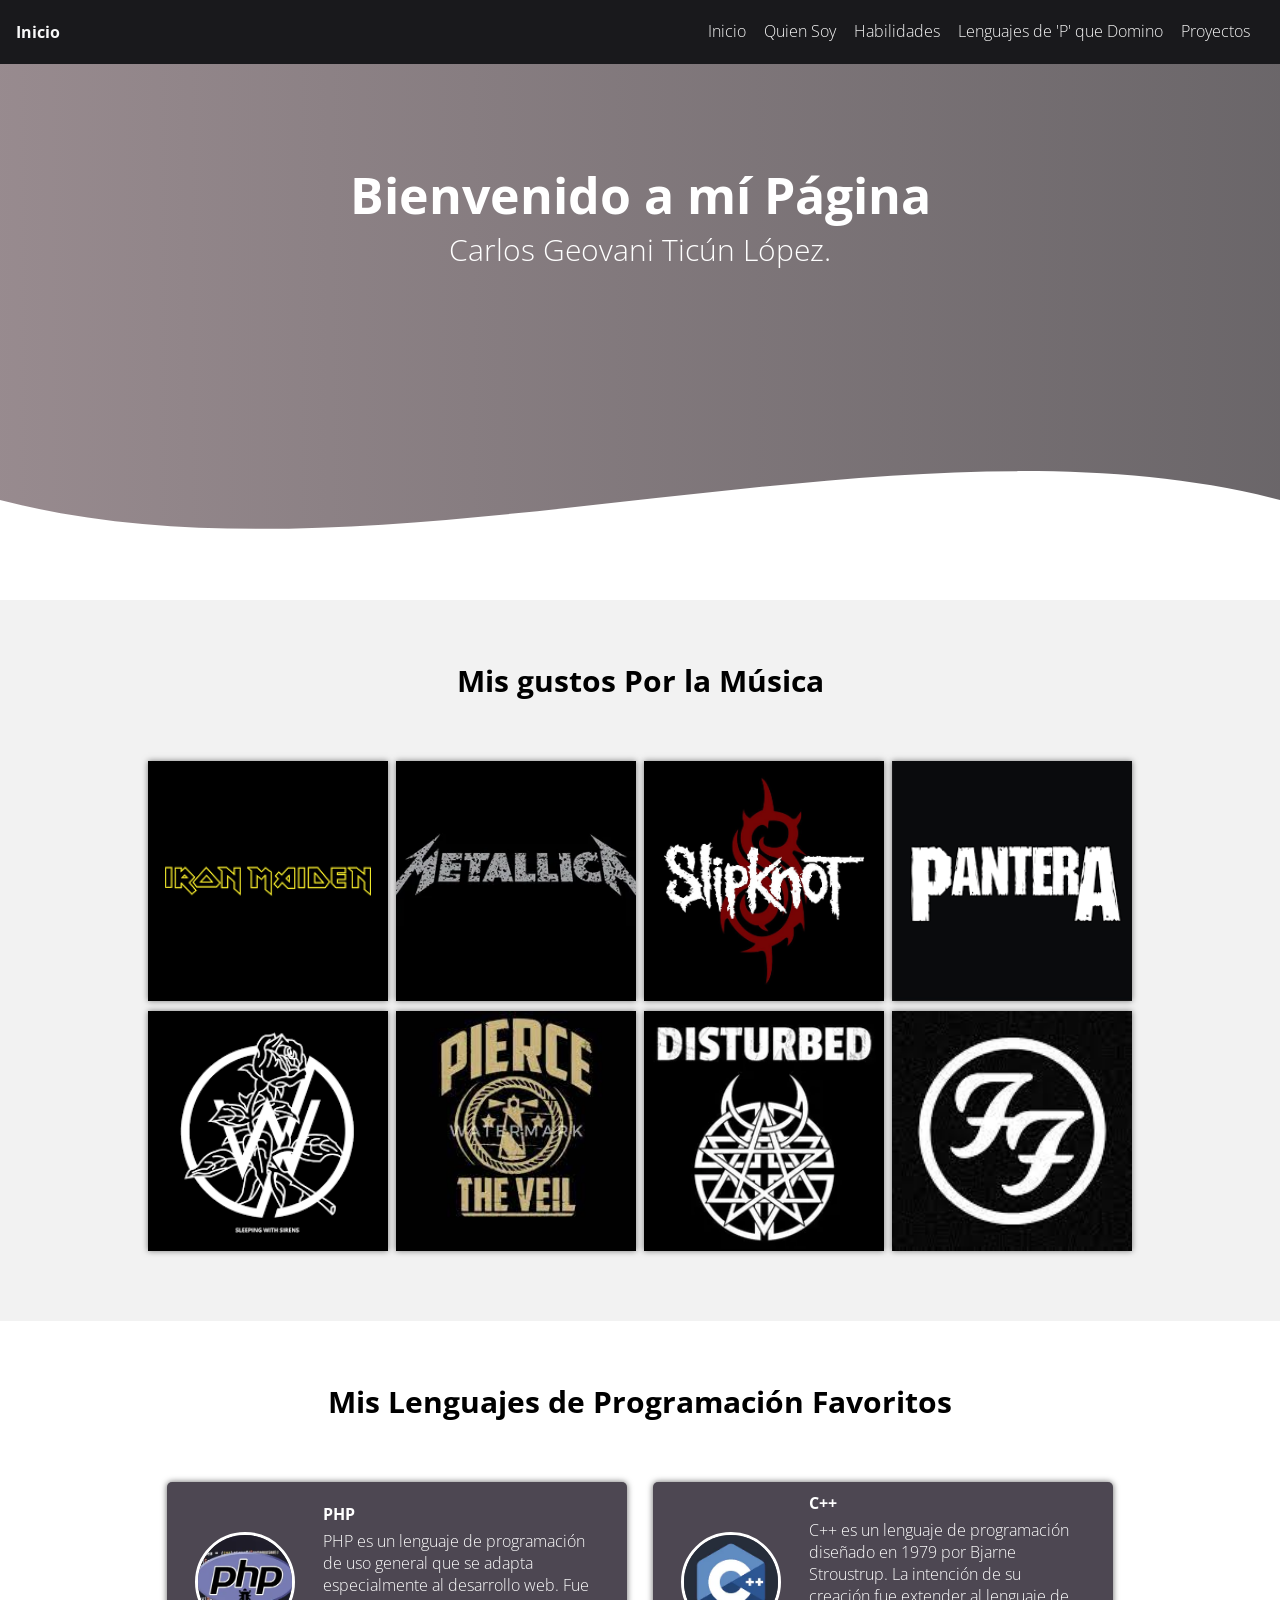
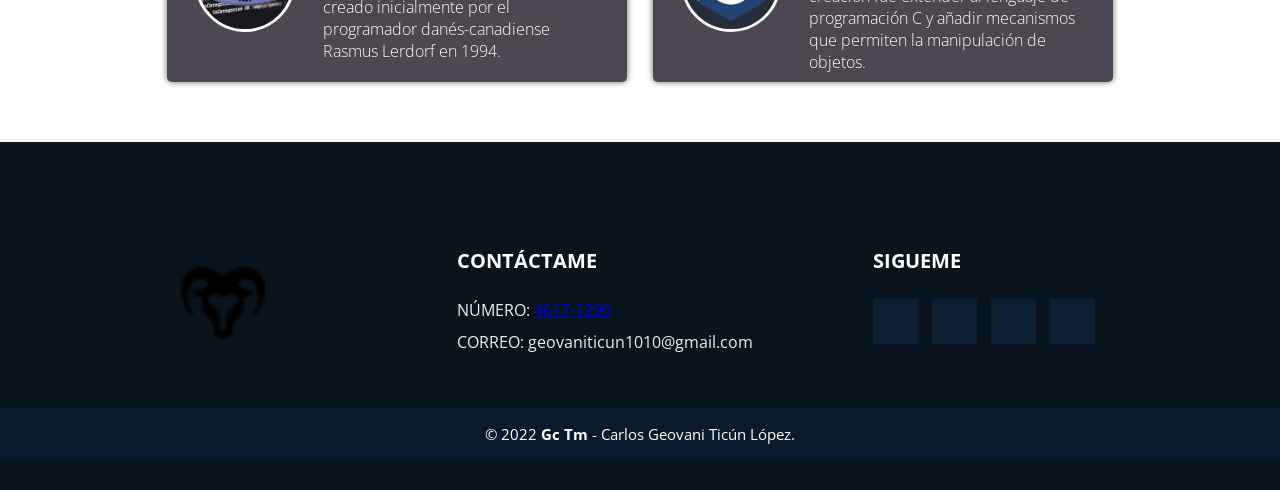
==== index.html @ 4ea9c150 "initial commit" ====
<!DOCTYPE html>
<html lang="es">

<head>
    <meta charset="UTF-8">
    <meta name="viewport" content="width=device-width, initial-scale=1.0">
    <meta http-equiv="X-UA-Compatible" content="ie=edge">
    <title>Mi Pagina</title>
    <link rel="shortcut icon" href="img/icons8.png" type="image/x-icon">
    <link rel="stylesheet" href="css/estilos.css">

    <link rel="preconnect" href="https://fonts.googleapis.com" />
    <link rel="preconnect" href="https://fonts.gstatic.com" crossorigin />
    <link href="https://fonts.googleapis.com/css2?family=Poppins:wght@300;400;500&display=swap" rel="stylesheet"/>
    <link href="https://fonts.googleapis.com/icon?family=Material+Icons" rel="stylesheet"/>


    <link href="https://fonts.googleapis.com/css?family=Open+Sans:300,400,700,800&display=swap" rel="stylesheet"> 
    <script src="https://kit.fontawesome.com/eb496ab1a0.js" crossorigin="anonymous"></script>
</head>

<body>
    <nav class="navbar">
        <div class="navbar-overlay" onclick="toggleMenuOpen()"></div>
  
        <button type="button" class="navbar-burger" onclick="toggleMenuOpen()">
          <span class="material-icons">menu</span>
        </button>
        <h1 class="navbar-title">Inicio</h1>
        <nav class="navbar-menu">
          <a type="button" href="index.html" style="color: #f9f9f9;" class="active">Inicio</a>
          <a type="button" href="./views/quien.html" style="color: #f9f9f9;">Quien Soy</a>
          <a type="button" href="./views/habilidades.html" style="color: #f9f9f9;">Habilidades</a>
          <a type="button" href="./views/lenguajes.html" style="color: #f9f9f9;">Lenguajes de 'P' que Domino</a>
          <a type="button" href="./views/proyectos.html" style="color: #f9f9f9;">Proyectos</a>
        </nav>
      </nav>
      <script type="text/javascript" src="./css/main.js"></script>
    <header>
        <section class="textos-header">
            <h1>Bienvenido a mí Página</h1>
            <h2>Carlos Geovani Ticún López.</h2>
        </section>
        <div class="wave" style="height: 150px; overflow: hidden;"><svg viewBox="0 0 500 150" preserveAspectRatio="none"
                style="height: 100%; width: 100%;">
                <path d="M0.00,49.98 C150.00,150.00 349.20,-50.00 500.00,49.98 L500.00,150.00 L0.00,150.00 Z"
                    style="stroke: none; fill: #fff;"></path>
            </svg></div>
    </header>
    <main> 
        <section class="portafolio">
            <div class="contenedor">
                <h2 class="titulo">Mis gustos Por la Música</h2>
                <div class="galeria-port">
                    <div class="imagen-port">
                        <img src="img/iron.png" alt="">
                        <div class="hover-galeria">
                            <img src="img/icono1.png" alt="">
                            <a href="https://www.youtube.com/watch?v=X4bgXH3sJ2Q">Iron Maiden</a>
                        </div>
                    </div>
                    <div class="imagen-port">
                        <img src="img/metallica.webp" alt="">
                        <div class="hover-galeria">
                            <img src="img/icono1.png" alt="">
                            <a href="https://www.youtube.com/watch?v=WLubS6QOMsQ">Metallica</a>
                        </div>
                    </div>
                    <div class="imagen-port">
                        <img src="img/slipknot.jpg" alt="">
                        <div class="hover-galeria">
                            <img src="img/icono1.png" alt="">
                            <a href="https://www.youtube.com/watch?v=V3ADK6gsDGg">Slipknot</a>
                        </div>
                    </div>
                    <div class="imagen-port">
                        <img src="img/pantera.png" alt="">
                        <div class="hover-galeria">
                            <img src="img/icono1.png" alt="">
                            <a href="https://www.youtube.com/watch?v=i97OkCXwotE">Pantera</a>
                        </div>
                    </div>
                    <div class="imagen-port">
                        <img src="img/sleeping.png" alt="">
                        <div class="hover-galeria">
                            <img src="img/icono1.png" alt="">
                            <a href="https://youtu.be/7HjBq9aZ9cw?t=85">sleeping with sirens</a>
                        </div>
                    </div>
                    <div class="imagen-port">
                        <img src="img/pierce2.jpg" alt="">
                        <div class="hover-galeria">
                            <img src="img/icono1.png" alt="">
                            <a href="https://youtu.be/icXUkIfZxyg?t=56">Pierce The Veil</a>
                        </div>
                    </div>
                    <div class="imagen-port">
                        <img src="img/disturbed.webp" alt="">
                        <div class="hover-galeria">
                            <img src="img/icono1.png" alt="">
                            <a href="https://www.youtube.com/watch?v=09LTT0xwdfw">Disturbed</a>
                        </div>
                    </div>
                    <div class="imagen-port">
                        <img src="img/Foo.jpg" alt="">
                        <div class="hover-galeria">
                            <img src="img/icono1.png" alt="">
                            <a href="https://www.youtube.com/watch?v=SBjQ9tuuTJQ">Foo Fighters</a>
                        </div>
                    </div>
                </div>
            </div>
        </section>
        <section class="clientes contenedor">
            <h2 class="titulo">Mis Lenguajes de Programación Favoritos</h2>
            <div class="cards">
                <div class="card">
                    <img src="img/php.webp" alt="">
                    <div class="contenido-texto-card">
                        <h4>PHP</h4>
                        <p>PHP es un lenguaje de programación de uso general que se adapta especialmente al desarrollo web.​ Fue
                             creado inicialmente por el programador danés-canadiense Rasmus Lerdorf en 1994.</p>
                    </div>
                </div>
                <div class="card">
                    <img src="img/c.webp" alt="">
                    <div class="contenido-texto-card">
                        <h4>C++</h4>
                        <p>C++ es un lenguaje de programación diseñado en 1979 por Bjarne Stroustrup. La intención de su creación fue extender al lenguaje de programación C 
                            y añadir mecanismos que permiten la manipulación de objetos.</p>
                    </div>
                </div>
            </div>
        </section>
    </main>
    <footer class="pie-pagina">
        <div class="grupo-1">
            <div class="box">
                <figure>
                    <a href="index.html">
                        <img src="img/icons8.png" alt="Carlos Ticún">
                    </a>
                </figure>
            </div>
            <div class="box">
                <h2>CONTÁCTAME</h2>
                <p style="font-size: medium;">NÚMERO: <a style="font-size: medium;" href="https://api.whatsapp.com/send?phone=50246171290&text=Hola%20Guapo.">4617-1290</a></p>
                <p>CORREO: geovaniticun1010@gmail.com</p>
            </div>
            <div class="box">
                <h2>SIGUEME</h2>
                <div class="red-social">
                    <a href="https://www.facebook.com/geovanny.ticun.5/" class="fa fa-facebook"></a>
                    <a href="https://www.instagram.com/g3.metal_/" class="fa fa-instagram"></a>
                    <a href="https://mobile.twitter.com/GcTicun" class="fa fa-twitter"></a>
                    <a href="https://www.youtube.com/channel/UCPhbS0pTev5R4SlhlU1pXtA" class="fa fa-youtube"></a>
                </div>
            </div>
        </div>
        <div class="grupo-2">
            <small>&copy; 2022 <b>Gc Tm</b> - Carlos Geovani Ticún López.</small>
        </div>
    </footer>
</body>

</html>
---- css/estilos.css ----
* {
    margin: 0;
    padding: 0;
    box-sizing: border-box;
} 

body {
    font-family: 'open sans';
}

.contenedor {
    padding: 60px 0;
    width: 90%;
    max-width: 1000px;
    margin: auto;
    overflow: hidden;
}

.titulo {
    color: #000000;
    font-size: 30px;
    text-align: center;
    margin-bottom: 60px;
}

/* Header */

header {
    width: 100%;
    height: 600px;
    background: #1d181b;
    /* fallback for old browsers */
    background: -webkit-linear-gradient(to right, hsla(341, 94%, 6%, 0.459), hsla(317, 12%, 11%, 0.664)), url("http://grupoconsitel.com/resources/Tecnolog%C3%ADa.gif");
    /* Chrome 10-25, Safari 5.1-6 */
    background: linear-gradient(to right, hsla(341, 94%, 6%, 0.459), hsla(317, 12%, 11%, 0.664)), url("http://grupoconsitel.com/resources/Tecnolog%C3%ADa.gif");
    /* W3C, IE 10+/ Edge, Firefox 16+, Chrome 26+, Opera 12+, Safari 7+ */
    background-size: cover;
    background-attachment: fixed;
    position: relative;
}
/**/
nav{
    text-align: right;
    padding: 30px 50px 0 0;
}

nav > a{
    color:#fff;
    font-weight: 300;
    text-decoration: none;
    margin-right: 10px;
}

nav > a:hover{
    text-decoration: underline;
}

header .textos-header{
    display: flex;
    height: 430px;
    width: 100%;
    align-items: center;
    justify-content: center;
    flex-direction: column;
    text-align: center;
}

.textos-header h1{
    font-size: 50px;
    color:#fff;
}

.textos-header h2{
    font-size: 30px;
    font-weight: 300;
    color:#fff;
}

.wave{
    position: absolute;
    bottom: 0;
    width: 100%;
}

/* About us */

main .sobre-nosotros{
    padding: 30px 0 60px 0;
}
.contenedor-sobre-nosotros{
    display: flex;
    justify-content: space-evenly;
}

.imagen-about-us{
    width: 48%;
}

.sobre-nosotros .contenido-textos{
    width: 48%;
}

.contenido-textos h3{
    margin-bottom: 15px;
}

.contenido-textos h3 span{
    background: #060886;
    color: #fff;
    border-radius: 50%;
    display: inline-block;
    text-align: center;
    width: 30px;
    height: 30px;
    padding: 2px;
    box-shadow: 0 0 6px 0 rgba(0, 0, 0, .5);
    margin-right: 5px;
}

.contenido-textos p{
    padding: 0px 0px 30px 15px;
    font-weight: 300;
    text-align: justify;
}

/* Galeria */
@import url("https://fonts.googleapis.com/css?family=Raleway:300,400,500");
* {
  box-sizing: border-box;
}

.portafolio{
    background: #f2f2f2;
}

.galeria-port{
    display: flex;
    justify-content: space-evenly;
    flex-wrap: wrap;
}

.imagen-port{
    width: 24%;
    margin-bottom: 10px;
    overflow: hidden;
    position: relative;
    cursor: pointer;
    box-shadow: 0 0 6px 0 rgba(0, 0, 0, .5);
}

.imagen-port > img{
    width: 100%;
    height: 100%;
    object-fit: cover;
    display: block;
}

.hover-galeria{
    position: absolute;
    width: 100%;
    height: 100%;
    top: 0;
    transform: scale(0);
    background: rgba(34, 29, 38, 0.7);
    transition: transform .5s;
    display: flex;
    justify-content: center;
    align-items: center;
    flex-direction: column;
}

.hover-galeria img{
    width: 50px;
}

.hover-galeria a{
    color: #fff;
}

.imagen-port:hover .hover-galeria{
    transform: scale(1);
}

/* Clients */

.cards{
    display: flex;
    justify-content: space-evenly;
}

.cards .card{
    background: #4d4752;
    display: flex;
    width: 46%;
    height: 200px;
    align-items: center;
    justify-content: space-evenly;
    border-radius: 5px;
    box-shadow: 0 0 6px 0 rgba(0, 0, 0, 0.6);
}

.cards .card img{
    width: 100px;
    height: 100px;
    object-fit: cover;
    border: 3px solid #fff;
    border-radius: 50%;
    display: block;
}

.cards .card > .contenido-texto-card{
    width: 60%;
    color: #fff;
}

.cards .card > .contenido-texto-card p{
    font-weight: 300;
    padding-top: 5px;
}

/*  Our team */

.about-services{
    background: #f2f2f2;
    padding-bottom: 30px;
}


.servicio-cont{
    display:flex;
    justify-content: space-between;
    align-items: center;
}

.servicio-ind{
    width: 28%;
    text-align: center;
}

.servicio-ind img{
    width: 90%;
}

.servicio-ind h3{
    margin: 10px 0;
}

.servicio-ind p{
    font-weight: 300;
    text-align: justify;
}

/* footer */

footer{
    background: #414141;
    padding: 60px 0 30px 0;
    margin: auto;
    overflow: hidden;
}

.contenedor-footer{
    display: flex;
    width: 90%;
    justify-content: space-evenly;
    margin: auto;
    padding-bottom: 50px;
    border-bottom: 1px solid #ccc;
}

.content-foo{
    text-align: center;
}

.content-foo h4{
    color: #fff;
    border-bottom: 3px solid #af20d3;
    padding-bottom: 5px;
    margin-bottom: 10px;
}

.content-foo p{
    color: #ccc;
}

.titulo-final{
    text-align: center;
    font-size: 24px;
    margin: 20px 0 0 0;
    color: #9e9797;
}

@media screen and (max-width:900px){
    header{
        background-position: center;
    }

    .contenedor-sobre-nosotros{
        flex-direction: column;
        justify-content: center;
        align-items: center;
    }

    .sobre-nosotros .contenido-textos{
        width: 90%;
    }

    .imagen-about-us{
        width: 90%;
    }

    /* Galeria */

    .imagen-port{
        width: 44%;
    }

    /* Clientes */

    .cards{
        flex-direction: column;
        justify-content: center;
        align-items: center;
    }

    .cards .card{
        width: 90%;
    }

    .cards .card:first-child{
        margin-bottom: 30px;
    }

    /* servicios */

    .servicio-cont{
        justify-content: center;
        flex-direction: column;
    }

    .servicio-ind{
        width: 100%;
        text-align: center;
    }

    .servicio-ind:nth-child(1), .servicio-ind:nth-child(2){
        margin-bottom: 60px;
    }

    .servicio-ind img{
        width: 90%;
    }
}

@media screen and (max-width:500px){
    nav{
        text-align: center;
        padding: 30px 0 0 0;
    }

    nav > a{
        margin-right: 5px;
    }

    .textos-header h1{
        font-size: 35px;
    }

    .textos-header h2{
        font-size: 20px;
    }

    /* ABOUT US */

    .imagen-about-us{
        margin-bottom: 60px;
        width: 99%;
    }

    .sobre-nosotros .contenido-textos{
        width: 95%;
    }

    /* Galeria */

    .imagen-port{
        width: 95%;
    }

    /* Clients */

    .cards .card{
        height: 450px;
        display: flex;
        flex-direction: column;
        align-items: center;
    }

    .cards .card img{
        width: 90px;
        height: 90px;
    }

    /* Footer */

    .contenedor-footer{
        flex-direction: column;
        border: none;
    }

    .content-foo{
        margin-bottom: 20px;
        text-align: center;
    }

    .content-foo h4{
        border: none;
    }

    .content-foo p{
        color: #ccc;
        border-bottom: 1px solid #f2f2f2;
        padding-bottom: 20px;
    }

    .titulo-final{
        font-size: 20px;
    }
}
/*Codigo del footer*/
@import url('https://fonts.googleapis.com/css2?family=Open+Sans:wght@400;700&display=swap');
*{
    margin: 0;
    padding: 0;
    box-sizing: border-box;
    font-family: 'Open Sans', sans-serif;
}
/*:::::Pie de Pagina*/
.pie-pagina{
    width: 100%;
    background-color: #0a141d;
}
.pie-pagina .grupo-1{
    width: 100%;
    max-width: 1200px;
    margin: auto;
    display:grid;
    grid-template-columns: repeat(3, 1fr);
    grid-gap:50px;
    padding: 45px 0px;
}
.pie-pagina .grupo-1 .box figure{
    width: 100%;
    height: 100%;
    display: flex;
    justify-content: center;
    align-items: center;
}
.pie-pagina .grupo-1 .box figure img{
    width: 90px;
}
.pie-pagina .grupo-1 .box h2{
    color: #fff;
    margin-bottom: 25px;
    font-size: 20px;
}
.pie-pagina .grupo-1 .box p{
    color: #efefef;
    margin-bottom: 10px;
}
.pie-pagina .grupo-1 .red-social a{
    display: inline-block;
    text-decoration: none;
    width: 45px;
    height: 45px;
    line-height: 45px;
    color: #fff;
    margin-right: 10px;
    background-color: #0d2033;
    text-align: center;
    transition: all 300ms ease;
}
.pie-pagina .grupo-1 .red-social a:hover{
    color: aqua;
}
.pie-pagina .grupo-2{
    background-color: #0a1a2a;
    padding: 15px 10px;
    text-align: center;
    color: #fff;
}
.pie-pagina .grupo-2 small{
    font-size: 15px;
}
@media screen and (max-width:800px){
    .pie-pagina .grupo-1{
        width: 90%;
        grid-template-columns: repeat(1, 1fr);
        grid-gap:30px;
        padding: 35px 0px;
    }
}







/*Estilo para el Navar*/
* {
    box-sizing: border-box;
  }
  
  body {
    font-family: 'open sans';
  }
  
  button {
    border: 0;
    padding: 0;
    font-family: inherit;
    background: transparent;
    color: inherit;
    cursor: pointer;
  }
  
  .navbar {
    position: fixed;
    z-index: 1;
    top: 0;
    left: 0;
    display: flex;
    align-items: center;
    justify-content: center;
    width: 100%;
    height: 64px;
    background: #19191c;
    color: #f9f9f9;
    font-family: "Poppins";
    box-sizing: border-box;
  }
  
  @media only screen and (min-width: 600px) {
    .navbar {
      justify-content: space-between;
      padding: 0 0 0 16px;
    }
  }
  
  .navbar-overlay {
    position: fixed;
    z-index: 2;
    top: 0;
    left: 0;
    width: 100%;
    height: 100%;
    background: rgba(0, 0, 0, 0.5);
    visibility: hidden;
    opacity: 0;
    transition: 0.3s;
  }
  
  body.open .navbar-overlay {
    visibility: visible;
    opacity: 1;
  }
  
  @media only screen and (min-width: 600px) {
    .navbar-overlay {
      display: none;
    }
  }
  
  .navbar-burger {
    position: absolute;
    top: 0;
    left: 0;
    display: grid;
    place-items: center;
    width: 64px;
    height: 64px;
    padding: 0;
  }
  
  @media only screen and (min-width: 600px) {
    .navbar-burger {
      display: none;
    }
  }
  
  .navbar-title {
    margin: 0;
    font-size: 16px;
  }
  
  .navbar-menu {
    position: fixed;
    z-index: 3;
    top: 0;
    left: 0;
    translate: -100% 0;
    width: 270px;
    height: 100%;
    padding: 20px;
    display: flex;
    gap: 8px;
    flex-direction: column;
    align-items: flex-start;
    background: #000000;
    visibility: hidden;
    transition: translate 0.3s;
  }
  
  body.open .navbar-menu {
    translate: 0 0;
    visibility: visible;
  }
  
  @media only screen and (min-width: 600px) {
    .navbar-menu {
      position: static;
      translate: 0 0;
      width: auto;
      background: transparent;
      flex-direction: row;
      visibility: visible;
    }
  }
  
  .navbar-menu > button {
    color: rgba(255, 255, 255, 0.5);
    background: transparent;
    padding: 0 8px;
  }
  
  .navbar-menu > button.active {
    color: inherit;
  }
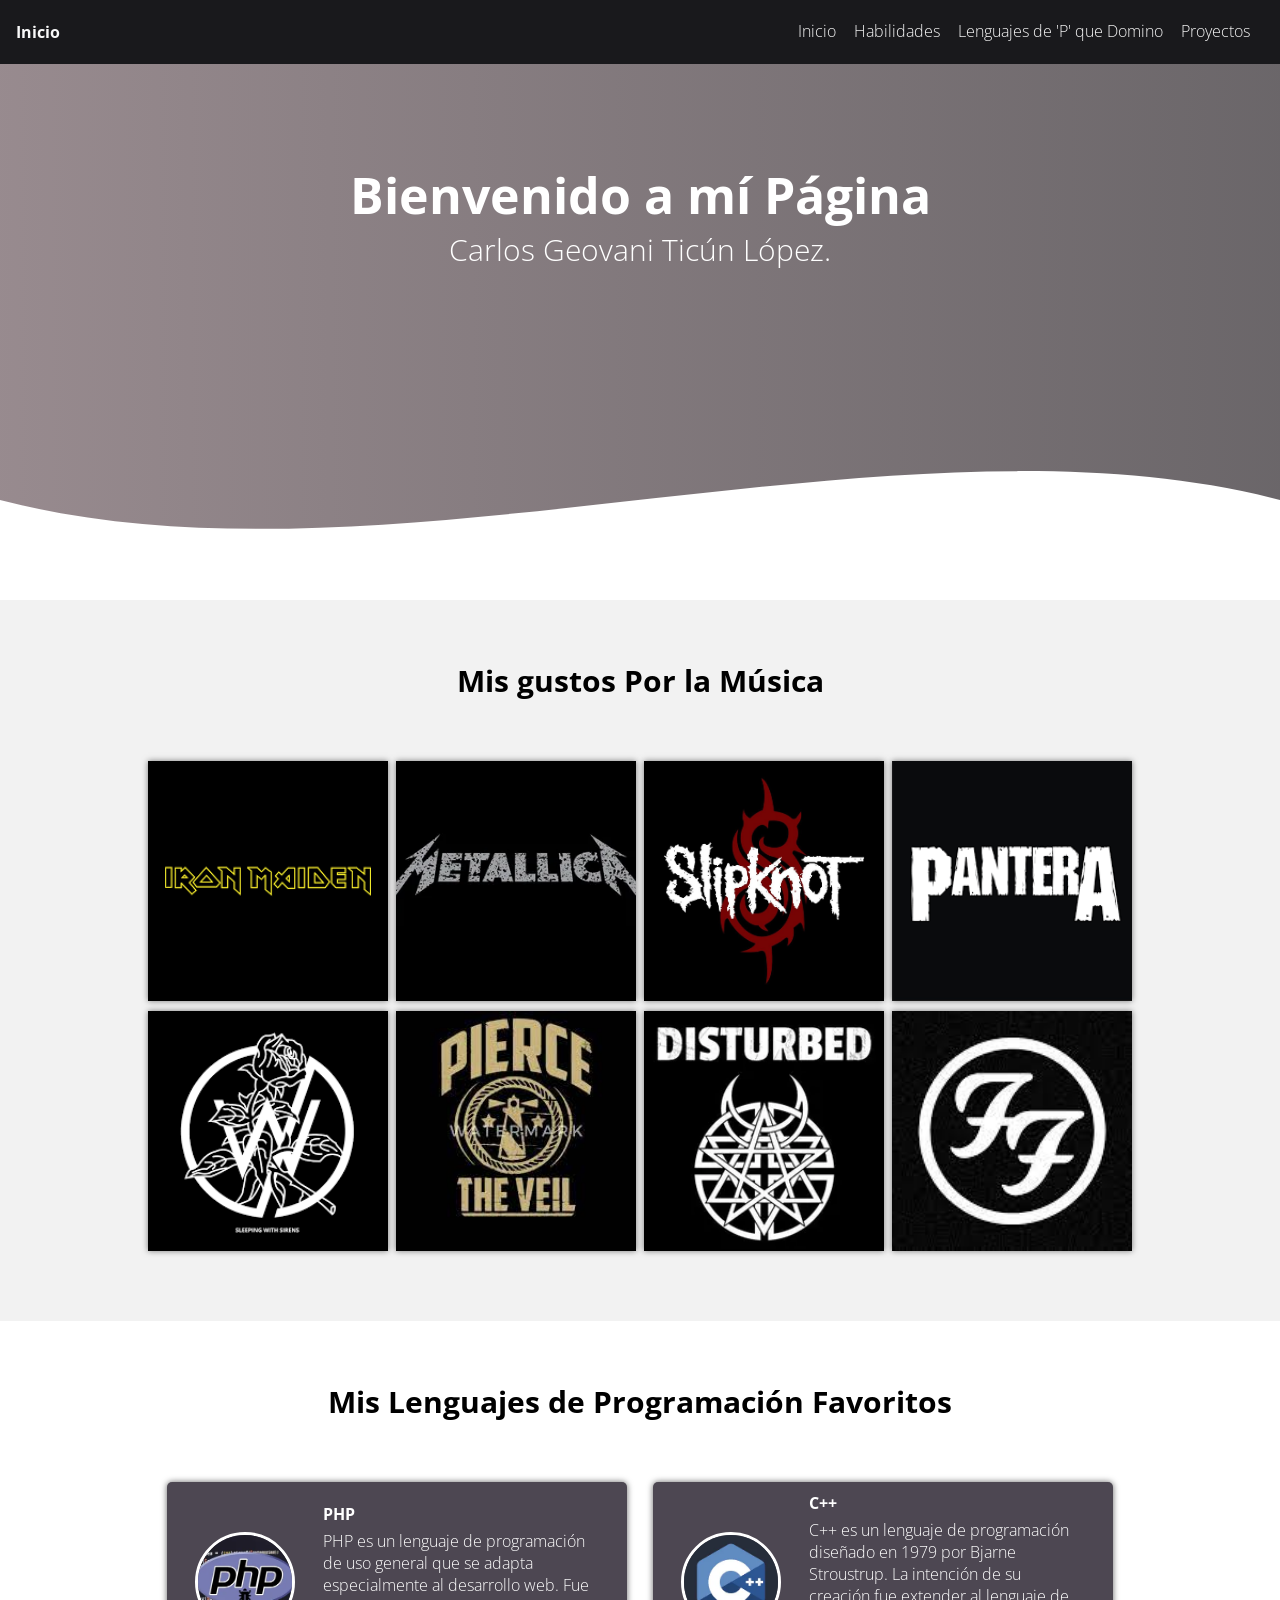
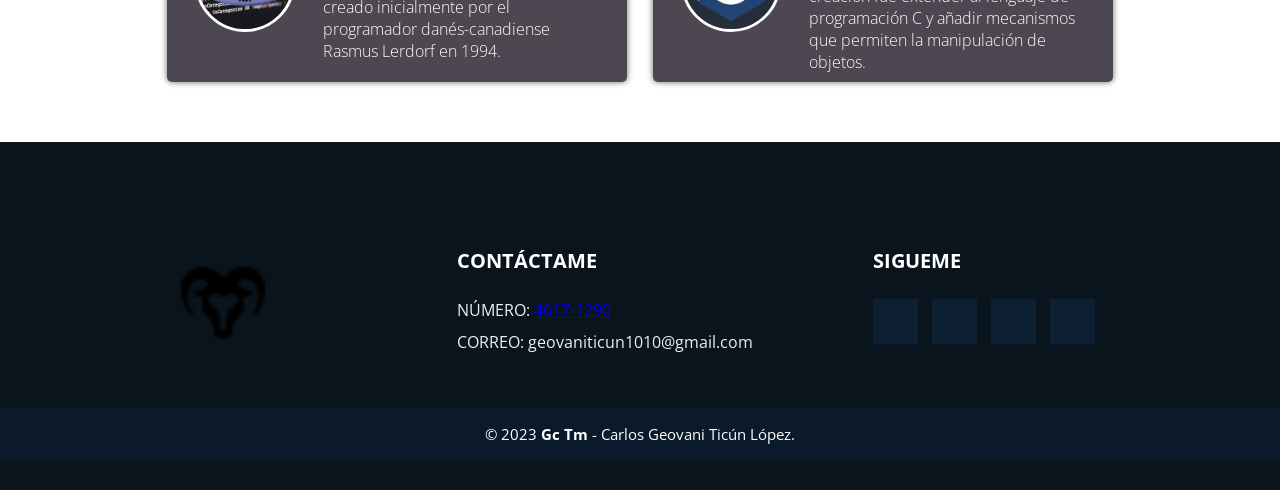
==== commit e2178638: "initial commit" ====
--- a/index.html
+++ b/index.html
@@ -29,7 +29,7 @@
         <h1 class="navbar-title">Inicio</h1>
         <nav class="navbar-menu">
           <a type="button" href="index.html" style="color: #f9f9f9;" class="active">Inicio</a>
-          <a type="button" href="./views/quien.html" style="color: #f9f9f9;">Quien Soy</a>
+          <!---<a type="button" href="./views/quien.html" style="color: #f9f9f9;">Quien Soy</a>-->
           <a type="button" href="./views/habilidades.html" style="color: #f9f9f9;">Habilidades</a>
           <a type="button" href="./views/lenguajes.html" style="color: #f9f9f9;">Lenguajes de 'P' que Domino</a>
           <a type="button" href="./views/proyectos.html" style="color: #f9f9f9;">Proyectos</a>
@@ -158,7 +158,7 @@
             </div>
         </div>
         <div class="grupo-2">
-            <small>&copy; 2022 <b>Gc Tm</b> - Carlos Geovani Ticún López.</small>
+            <small>&copy; 2023 <b>Gc Tm</b> - Carlos Geovani Ticún López.</small>
         </div>
     </footer>
 </body>
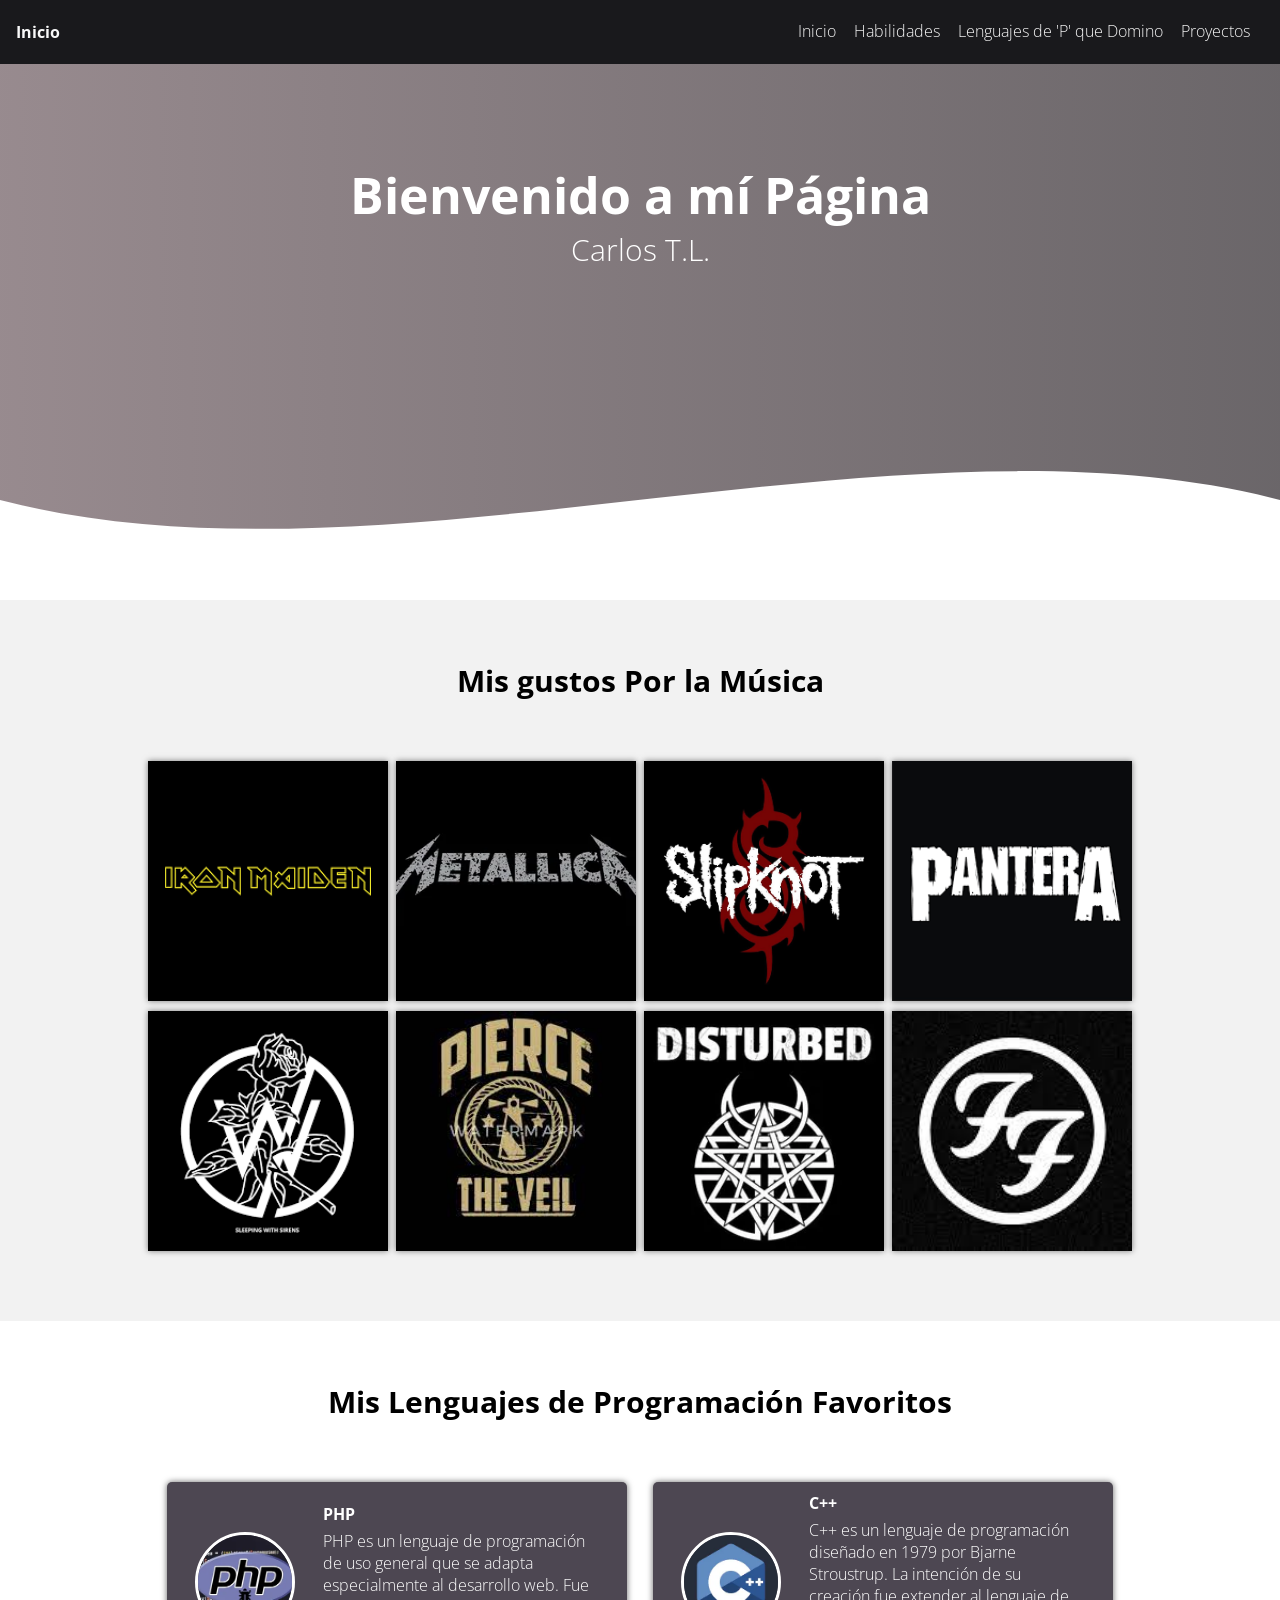
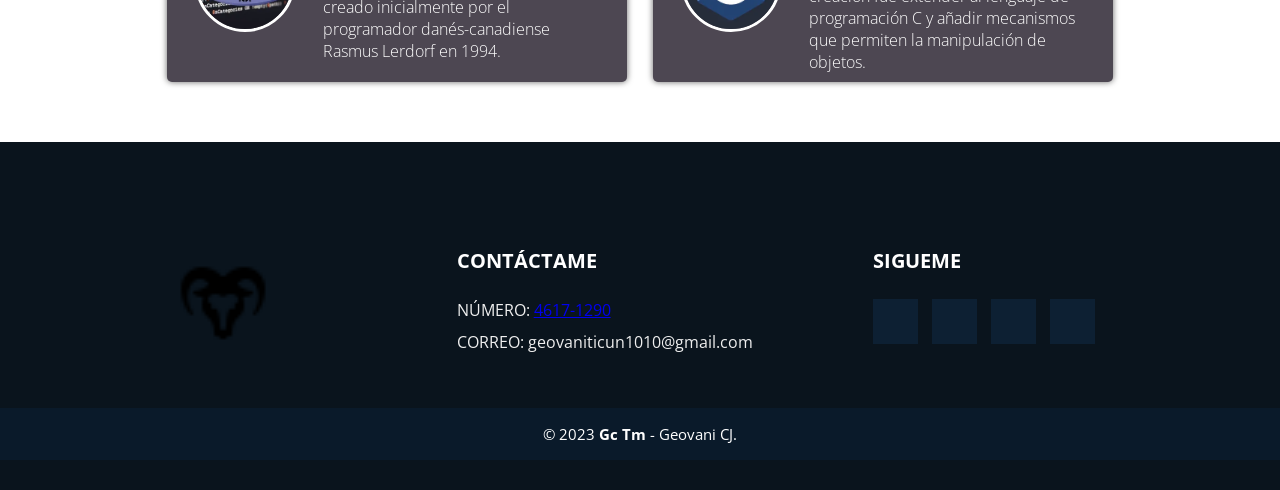
==== commit 6d373c6f: "initial commit" ====
--- a/index.html
+++ b/index.html
@@ -39,7 +39,7 @@
     <header>
         <section class="textos-header">
             <h1>Bienvenido a mí Página</h1>
-            <h2>Carlos Geovani Ticún López.</h2>
+            <h2>Carlos T.L.</h2>
         </section>
         <div class="wave" style="height: 150px; overflow: hidden;"><svg viewBox="0 0 500 150" preserveAspectRatio="none"
                 style="height: 100%; width: 100%;">
@@ -158,7 +158,7 @@
             </div>
         </div>
         <div class="grupo-2">
-            <small>&copy; 2023 <b>Gc Tm</b> - Carlos Geovani Ticún López.</small>
+            <small>&copy; 2023 <b>Gc Tm</b> - Geovani CJ.</small>
         </div>
     </footer>
 </body>
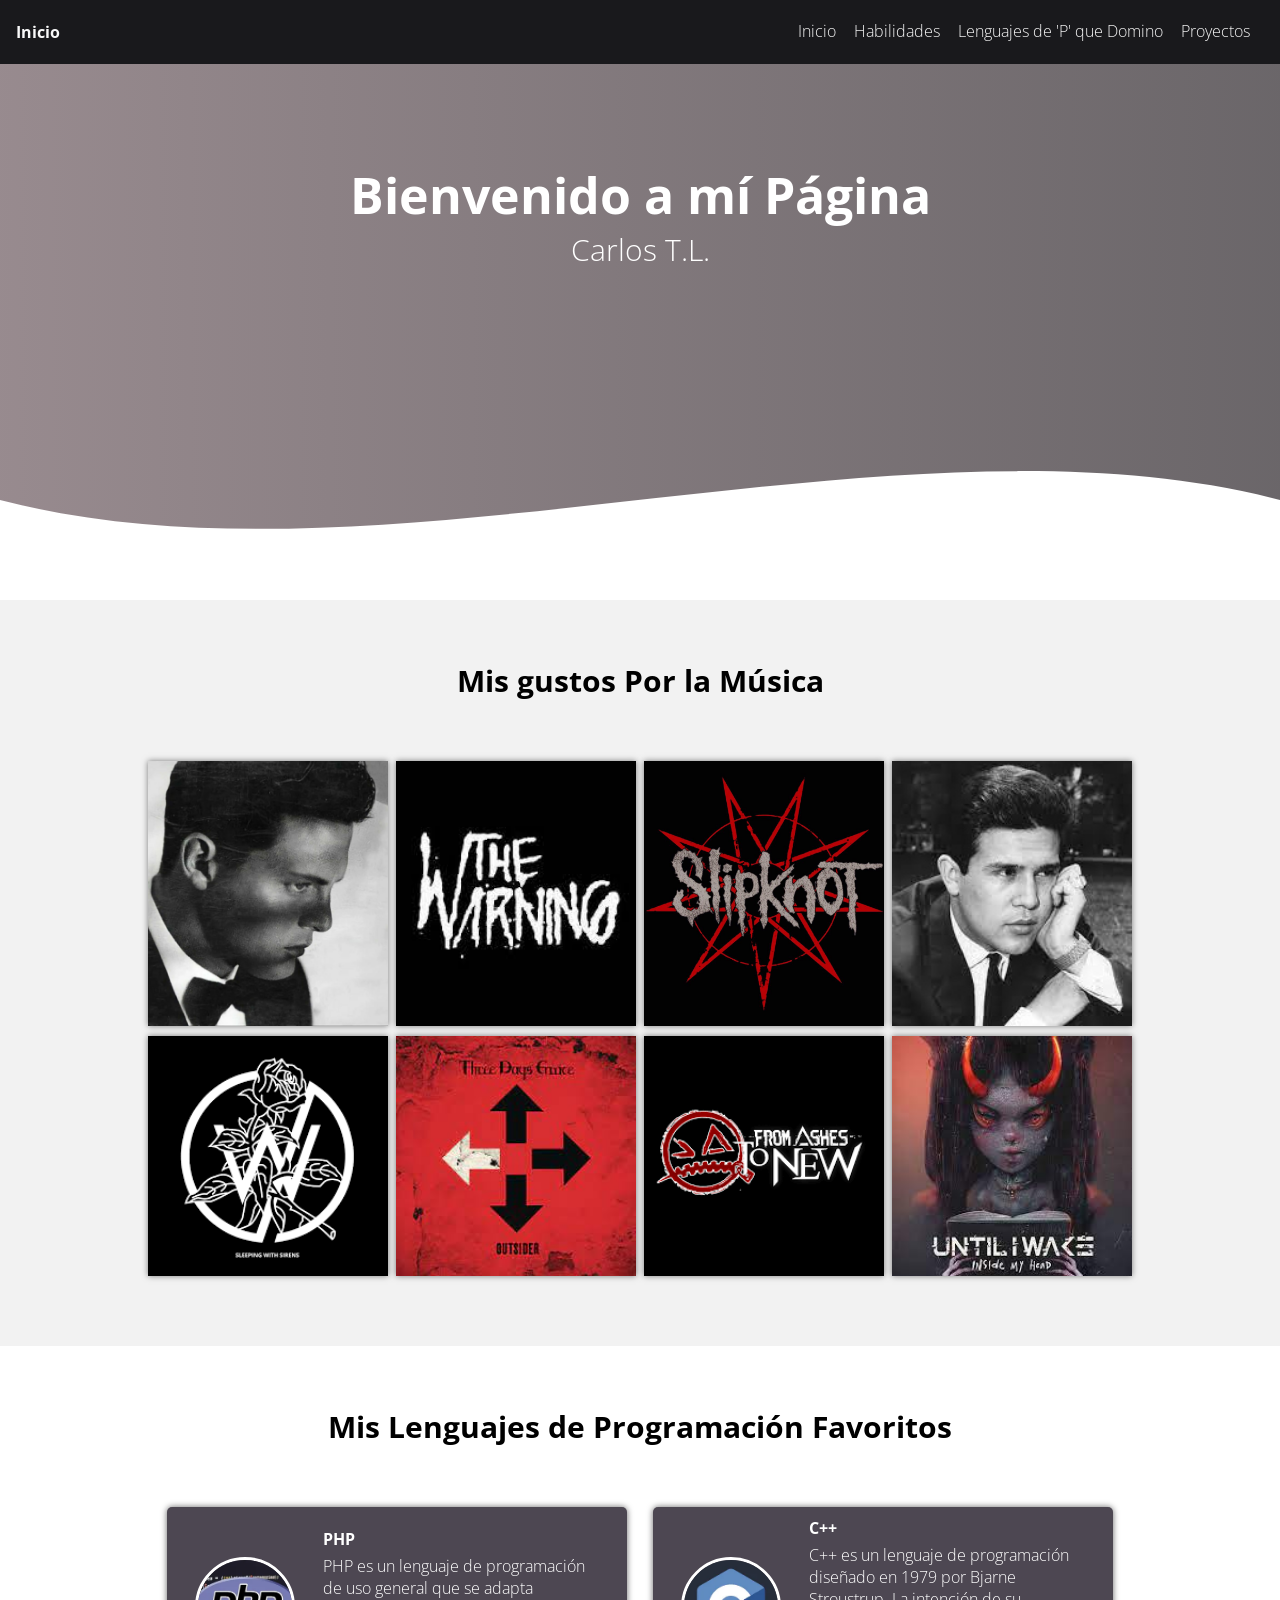
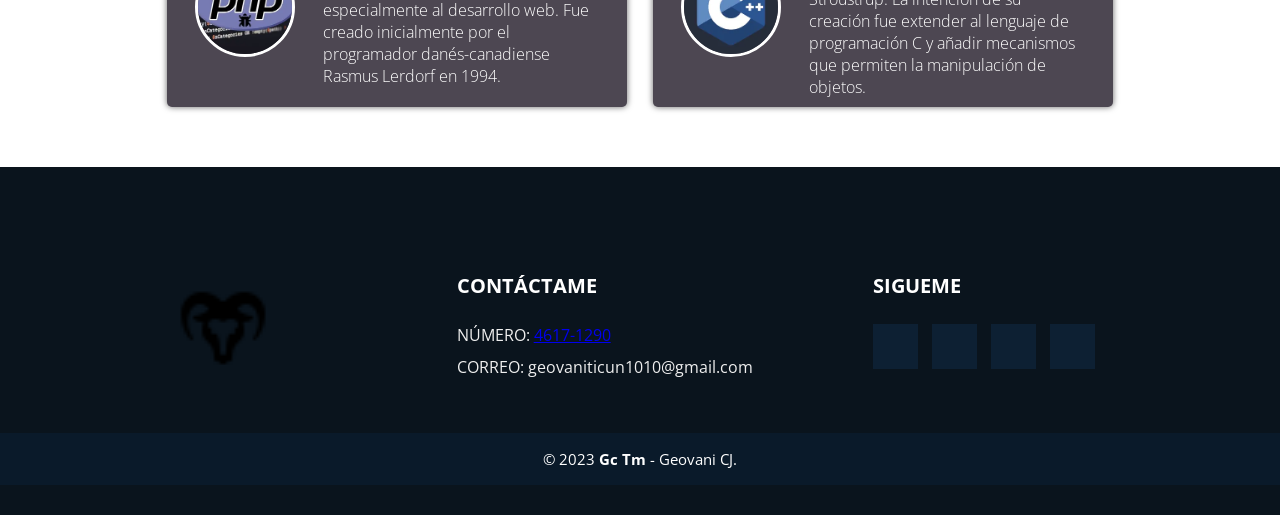
==== commit 00093119: "initial commit" ====
--- a/index.html
+++ b/index.html
@@ -53,59 +53,59 @@
                 <h2 class="titulo">Mis gustos Por la Música</h2>
                 <div class="galeria-port">
                     <div class="imagen-port">
-                        <img src="img/iron.png" alt="">
+                        <img src="img/Micky.jpg" alt="">
                         <div class="hover-galeria">
                             <img src="img/icono1.png" alt="">
-                            <a href="https://www.youtube.com/watch?v=X4bgXH3sJ2Q">Iron Maiden</a>
+                            <a href="https://open.spotify.com/intl-es/track/6Jiom35dhAYX6ohfwJkQEr?si=c1f25f6ddd124d85">Luis Miguel</a>
                         </div>
                     </div>
                     <div class="imagen-port">
-                        <img src="img/metallica.webp" alt="">
+                        <img src="img/Warning.jpg" alt="">
                         <div class="hover-galeria">
                             <img src="img/icono1.png" alt="">
-                            <a href="https://www.youtube.com/watch?v=WLubS6QOMsQ">Metallica</a>
+                            <a href="https://open.spotify.com/intl-es/track/5wvsoPecGLpTFCFg8qhM2a?si=561d7e74e4934271">The Warning</a>
                         </div>
                     </div>
                     <div class="imagen-port">
-                        <img src="img/slipknot.jpg" alt="">
+                        <img src="img/slip.jpg" alt="">
                         <div class="hover-galeria">
                             <img src="img/icono1.png" alt="">
-                            <a href="https://www.youtube.com/watch?v=V3ADK6gsDGg">Slipknot</a>
+                            <a href="https://open.spotify.com/intl-es/track/3RAFcUBrCNaboRXoP3S5t1?si=5f8d8c6f4ef84a34">Slipknot</a>
                         </div>
                     </div>
                     <div class="imagen-port">
-                        <img src="img/pantera.png" alt="">
+                        <img src="img/Leo2.jpg" alt="">
                         <div class="hover-galeria">
                             <img src="img/icono1.png" alt="">
-                            <a href="https://www.youtube.com/watch?v=i97OkCXwotE">Pantera</a>
+                            <a href="https://open.spotify.com/intl-es/track/2abKcsIsagDgFtOE0xSv0r?si=f9ab8ec367cc41d2">Leo Dan</a>
                         </div>
                     </div>
                     <div class="imagen-port">
                         <img src="img/sleeping.png" alt="">
                         <div class="hover-galeria">
                             <img src="img/icono1.png" alt="">
-                            <a href="https://youtu.be/7HjBq9aZ9cw?t=85">sleeping with sirens</a>
+                            <a href="https://open.spotify.com/intl-es/track/3ikf8zLuO1MACbNFfDvJ12?si=c93f140acb234ebf">sleeping with sirens</a>
                         </div>
                     </div>
                     <div class="imagen-port">
-                        <img src="img/pierce2.jpg" alt="">
+                        <img src="img/days.jpg" alt="">
                         <div class="hover-galeria">
                             <img src="img/icono1.png" alt="">
-                            <a href="https://youtu.be/icXUkIfZxyg?t=56">Pierce The Veil</a>
+                            <a href="https://open.spotify.com/intl-es/track/4FGQwSKgEykxtBwb2px8ug?si=af029bb75251420a">Three Days Grace</a>
                         </div>
                     </div>
                     <div class="imagen-port">
-                        <img src="img/disturbed.webp" alt="">
+                        <img src="img/Ashes.png" alt="">
                         <div class="hover-galeria">
                             <img src="img/icono1.png" alt="">
-                            <a href="https://www.youtube.com/watch?v=09LTT0xwdfw">Disturbed</a>
+                            <a href="https://open.spotify.com/intl-es/track/7k1vt7r8ODrJ8oD3ZMeFYo?si=13db4f36c85a44b6">From Ashes To New</a>
                         </div>
                     </div>
                     <div class="imagen-port">
-                        <img src="img/Foo.jpg" alt="">
+                        <img src="img/Awake.jpg" alt="">
                         <div class="hover-galeria">
                             <img src="img/icono1.png" alt="">
-                            <a href="https://www.youtube.com/watch?v=SBjQ9tuuTJQ">Foo Fighters</a>
+                            <a href="https://open.spotify.com/intl-es/track/0UvyI8tssmedMUzz1G1oup?si=1397a8617ba0426d">Until I Awake</a>
                         </div>
                     </div>
                 </div>
@@ -151,7 +151,7 @@
                 <h2>SIGUEME</h2>
                 <div class="red-social">
                     <a href="https://www.facebook.com/geovanny.ticun.5/" class="fa fa-facebook"></a>
-                    <a href="https://www.instagram.com/g3.metal_/" class="fa fa-instagram"></a>
+                    <a href="https://www.instagram.com/geovann_i3g/" class="fa fa-instagram"></a>
                     <a href="https://mobile.twitter.com/GcTicun" class="fa fa-twitter"></a>
                     <a href="https://www.youtube.com/channel/UCPhbS0pTev5R4SlhlU1pXtA" class="fa fa-youtube"></a>
                 </div>
